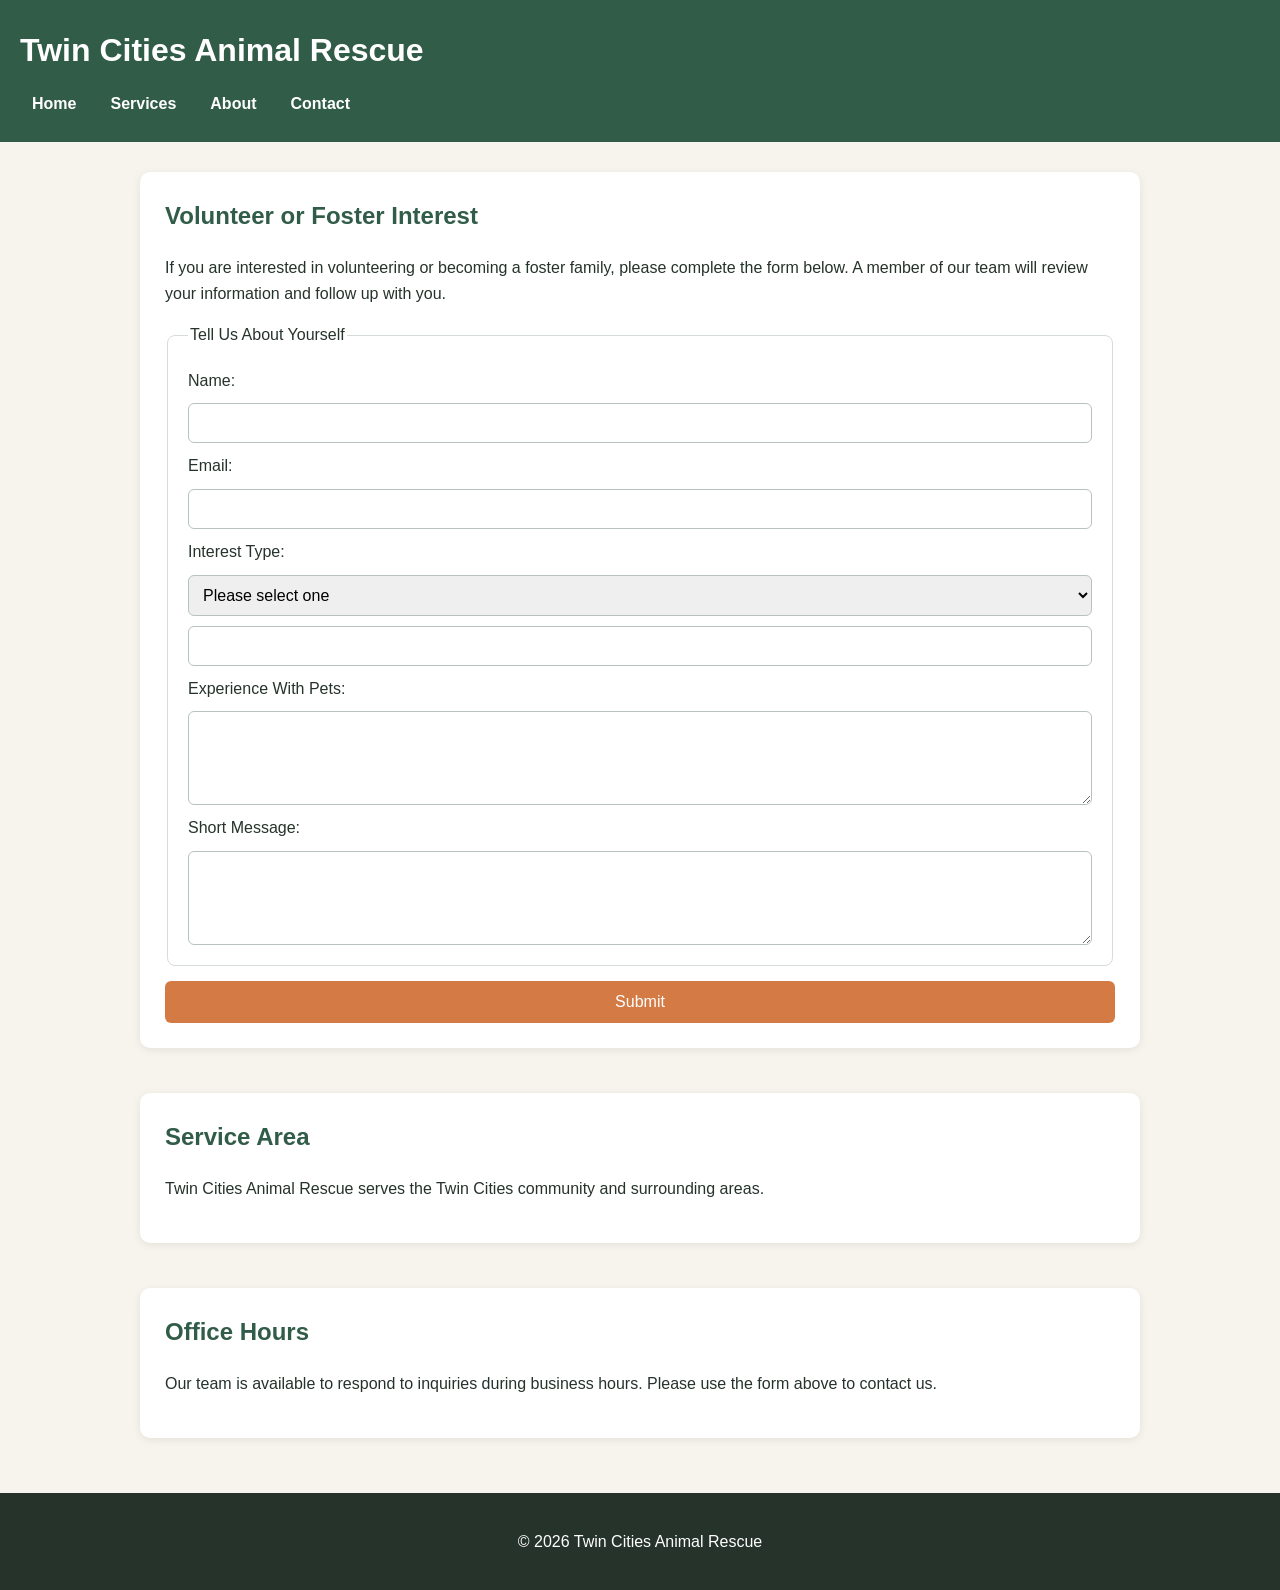
==== contact.html @ b881a373 "Initial Website" ====
<!DOCTYPE html>
<html lang="en"

<head>
    <meta charset="UTF-8">
    <title>Twin Cities Animal Rescue - Contact</title>
    <link rel="stylesheet" href="styles.css">
</head>

<body>
    <header>
        <h1>Twin Cities Animal Rescue</h1>
        <nav>
            <ul>
                <li><a href="index.html">Home</a></li>
                <li><a href="services.html">Services</a></li>
                <li><a href="about.html">About</a></li>
                <li><a href="contact.html">Contact</a></li>
            </ul>
        </nav>
    </header>

    <main>
        <section>
            <h2>Volunteer or Foster Interest</h2>

            <p>
                If you are interested in volunteering or becoming a foster family,
                please complete the form below. A member of our team will review
                your information and follow up with you.
            </p>

            <form>
                <fieldset>
                    <legend>Tell Us About Yourself</legend>

                    <label for="name">Name:</label>
                    <input type="text" id="name" name="name" required>

                    <label for="email">Email:</label>
                    <input type="email" id="email" name="email" required>

                    <label for="Interest">Interest Type:</label>
                    <select id="interest" name="interest" required>
                        <option value="">Please select one</option>
                        <option value="volunteer">Volunteer</option>
                        <option value="Foster">Foster</option>
                        <option value="adoption">Adoption Information</option>

                    <label for="availability">availability:</label>
                    <input type="text" id="availability" name="availability" required>

                    <label for="experience">Experience With Pets:</label>
                    <textarea id="experience" name="experience" rows="4" cols="40" required></textarea>

                    <label for="message">Short Message:</label>
                    <textarea id="message" name="message" rows="4" cols="40" required></textarea>
                    </select>
                </fieldset>

                <button type="submit">Submit</button>

            </form>
        </section>

        <section>
            <h2>Service Area</h2>

            <p>
                Twin Cities Animal Rescue serves the Twin Cities community and surrounding areas.
            </p>
        </section>

        <section>
            <h2>Office Hours</h2>

                <p>
                    Our team is available to respond to inquiries during business hours.
                    Please use the form above to contact us.
                </p>
            
        </section>
    </main>

    <footer>
        <p>&copy; 2026 Twin Cities Animal Rescue</p>
    </footer>

</body>

</html>
---- styles.css ----
body {
    font-family: Arial, sans-serif;
    background-color: #f7f4ed;
    color: #26332b;
    margin: 0;
    line-height: 1.6;
}

header {
    background-color: #315c48;
    color: white;
    padding: 25px 20px;
}

header h1 {
    margin: 0 0 15px 0;
    font-size: 32px;
}

nav ul {
    list-style-type: none;
    padding: 0;
    margin: 0;
    display: flex;
    flex-wrap: wrap;
    gap: 10px;
}

nav a {
    color: white;
    text-decoration: none;
    font-weight: bold;
    padding: 8px 12px;
    border-radius: 6px;
}

nav a:hover {
    background-color: #3f735c;
}

main {
    max-width: 1000px;
    margin: 0 auto;
    padding: 30px 20px;
}

section {
    background-color: white;
    padding: 25px;
    margin-bottom: 25px;
    border-radius: 10px;
    box-shadow: 0 2px 8px rgba(0, 0, 0, 0.08);
}

h2 {
    color: #315c48;
    margin-top: 0;
}

img {
    max-width: 100%;
    height: auto;
    border-radius: 8px;
}

figure {
    margin: 20px 0;
}

figcaption {
    margin-top: 8px;
    color: #59645e;
    font-size: 14px;
}

video {
    max-width: 100%;
    border-radius: 8px;
}

form {
    display: flex;
    flex-direction: column;
    gap: 15px;
}

fieldset {
    border: 1px solid #d6ddd8;
    border-radius: 8px;
    padding: 20px;
    display: flex;
    flex-direction: column;
    gap: 10px;
}

input,
select,
textarea {
    font-family: Arial, sans-serif;
    padding: 10px;
    border: 1px solid #b8c3bc;
    border-radius: 6px;
    font-size: 16px;
}

button {
    background-color: #d47a45;
    color: white;
    border: none;
    padding: 12px 20px;
    border-radius: 6px;
    font-size: 16px;
    cursor: pointer;
}

button:hover {
    background-color: #b96334;
}

footer {
    background-color: #26332b;
    color: white;
    text-align: center;
    padding: 20px;
}

@media (min-width: 700px) {
    main {
        display: flex;
        flex-wrap: wrap;
        gap: 20px;
    }

    section {
        flex: 1 1 45%;
    }
}
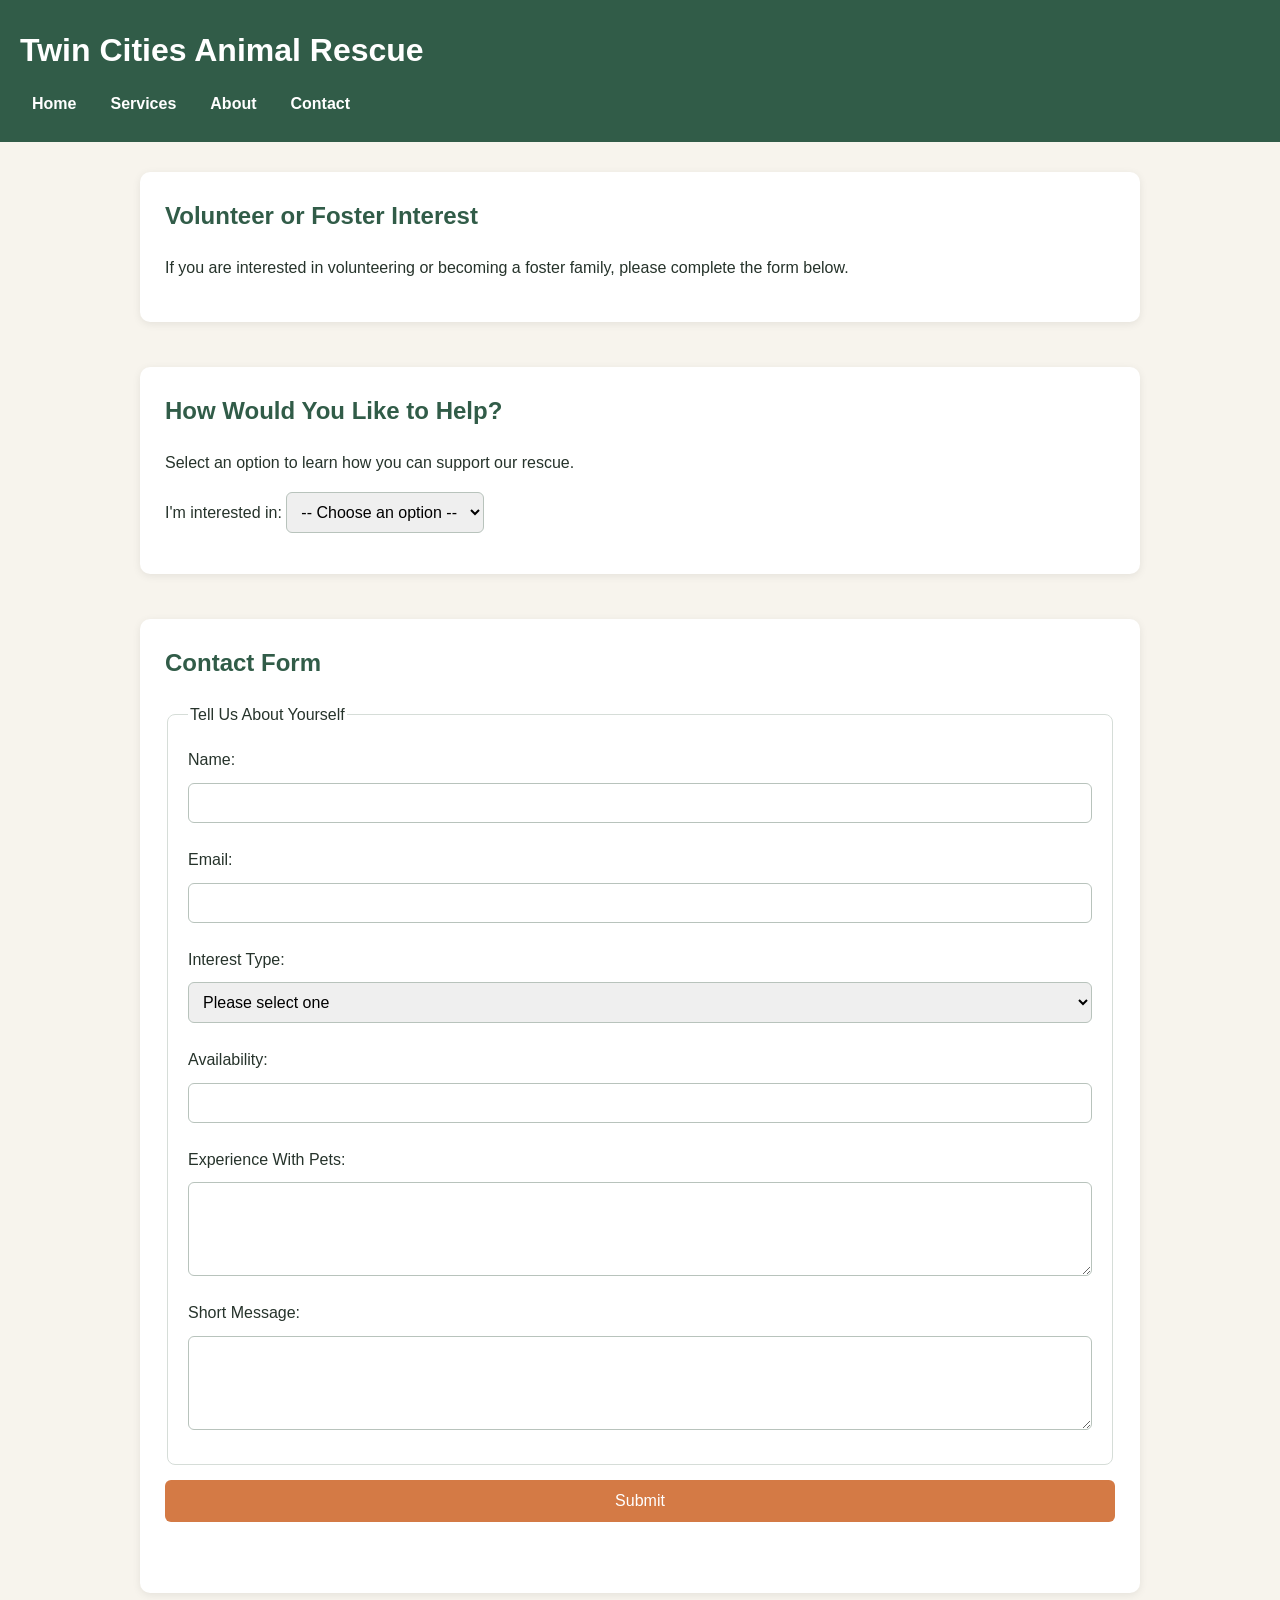
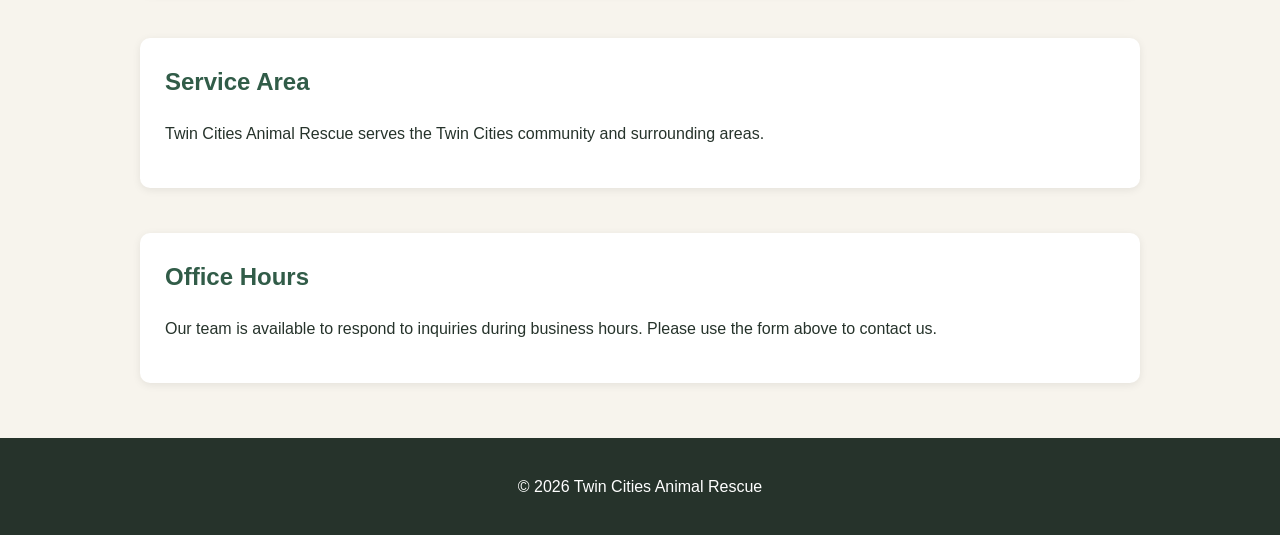
==== commit 7d1cc70b: "Complete Touchstone 4" ====
--- a/contact.html
+++ b/contact.html
@@ -1,8 +1,9 @@
+
 <!DOCTYPE html>
-<html lang="en"
-
+<html lang="en">
 <head>
     <meta charset="UTF-8">
+    <meta name="viewport" content="width=device-width, initial-scale=1.0">
     <title>Twin Cities Animal Rescue - Contact</title>
     <link rel="stylesheet" href="styles.css">
 </head>
@@ -23,62 +24,83 @@
     <main>
         <section>
             <h2>Volunteer or Foster Interest</h2>
+            <p>
+                If you are interested in volunteering or becoming a foster
+                family, please complete the form below.
+            </p>
+        </section>
 
-            <p>
-                If you are interested in volunteering or becoming a foster family,
-                please complete the form below. A member of our team will review
-                your information and follow up with you.
-            </p>
+        <section id="interest-section">
+            <h2>How Would You Like to Help?</h2>
+            <p>Select an option to learn how you can support our rescue.</p>
 
-            <form>
+            <label for="interest">I'm interested in:</label>
+            <select id="interest">
+                <option value="">-- Choose an option --</option>
+                <option value="volunteer">Volunteering</option>
+                <option value="foster">Fostering</option>
+                <option value="adoption">Adopting</option>
+            </select>
+
+            <p id="interest-message" aria-live="polite"></p>
+        </section>
+
+        <section>
+            <h2>Contact Form</h2>
+
+            <form id="contact-form" novalidate>
                 <fieldset>
                     <legend>Tell Us About Yourself</legend>
 
                     <label for="name">Name:</label>
                     <input type="text" id="name" name="name" required>
+                    <span id="name-error" class="error-message"></span>
 
                     <label for="email">Email:</label>
                     <input type="email" id="email" name="email" required>
+                    <span id="email-error" class="error-message"></span>
 
-                    <label for="Interest">Interest Type:</label>
-                    <select id="interest" name="interest" required>
+                    <label for="form-interest">Interest Type:</label>
+                    <select id="form-interest" name="interest" required>
                         <option value="">Please select one</option>
                         <option value="volunteer">Volunteer</option>
-                        <option value="Foster">Foster</option>
+                        <option value="foster">Foster</option>
                         <option value="adoption">Adoption Information</option>
+                    </select>
+                    <span id="form-interest-error" class="error-message"></span>
 
-                    <label for="availability">availability:</label>
+                    <label for="availability">Availability:</label>
                     <input type="text" id="availability" name="availability" required>
+                    <span id="availability-error" class="error-message"></span>
 
                     <label for="experience">Experience With Pets:</label>
                     <textarea id="experience" name="experience" rows="4" cols="40" required></textarea>
+                    <span id="experience-error" class="error-message"></span>
 
                     <label for="message">Short Message:</label>
                     <textarea id="message" name="message" rows="4" cols="40" required></textarea>
-                    </select>
+                    <span id="message-error" class="error-message"></span>
                 </fieldset>
 
                 <button type="submit">Submit</button>
-
+                <p id="form-status" role="status"></p>
             </form>
         </section>
 
         <section>
             <h2>Service Area</h2>
-
             <p>
-                Twin Cities Animal Rescue serves the Twin Cities community and surrounding areas.
+                Twin Cities Animal Rescue serves the Twin Cities
+                community and surrounding areas.
             </p>
         </section>
 
         <section>
             <h2>Office Hours</h2>
-
-                <p>
-                    Our team is available to respond to inquiries during business hours.
-                    Please use the form above to contact us.
-                </p>
-            
+            <p>
+                Our team is available to respond to inquiries during
+                business hours. Please use the form above to contact us.
+            </p>
         </section>
     </main>
 
@@ -86,6 +108,6 @@
         <p>&copy; 2026 Twin Cities Animal Rescue</p>
     </footer>
 
+    <script src="script.js"></script>
 </body>
-
 </html>
--- a/styles.css
+++ b/styles.css
@@ -134,4 +134,29 @@
     section {
         flex: 1 1 45%;
     }
+}
+
+.error-message {
+    color: #b42318;
+    font-size: 14px;
+    display: block;
+    margin-top: 4px;
+}
+
+#interest-message {
+    color: #315c48;
+    font-weight: bold;
+    margin-top: 15px;
+}
+
+#form-status {
+    font-weight: bold;
+    margin-top: 15px;
+}
+
+input:focus,
+select:focus,
+textarea:focus {
+    outline: 2px solid #315c48;
+    outline-offset: 2px;
 }
